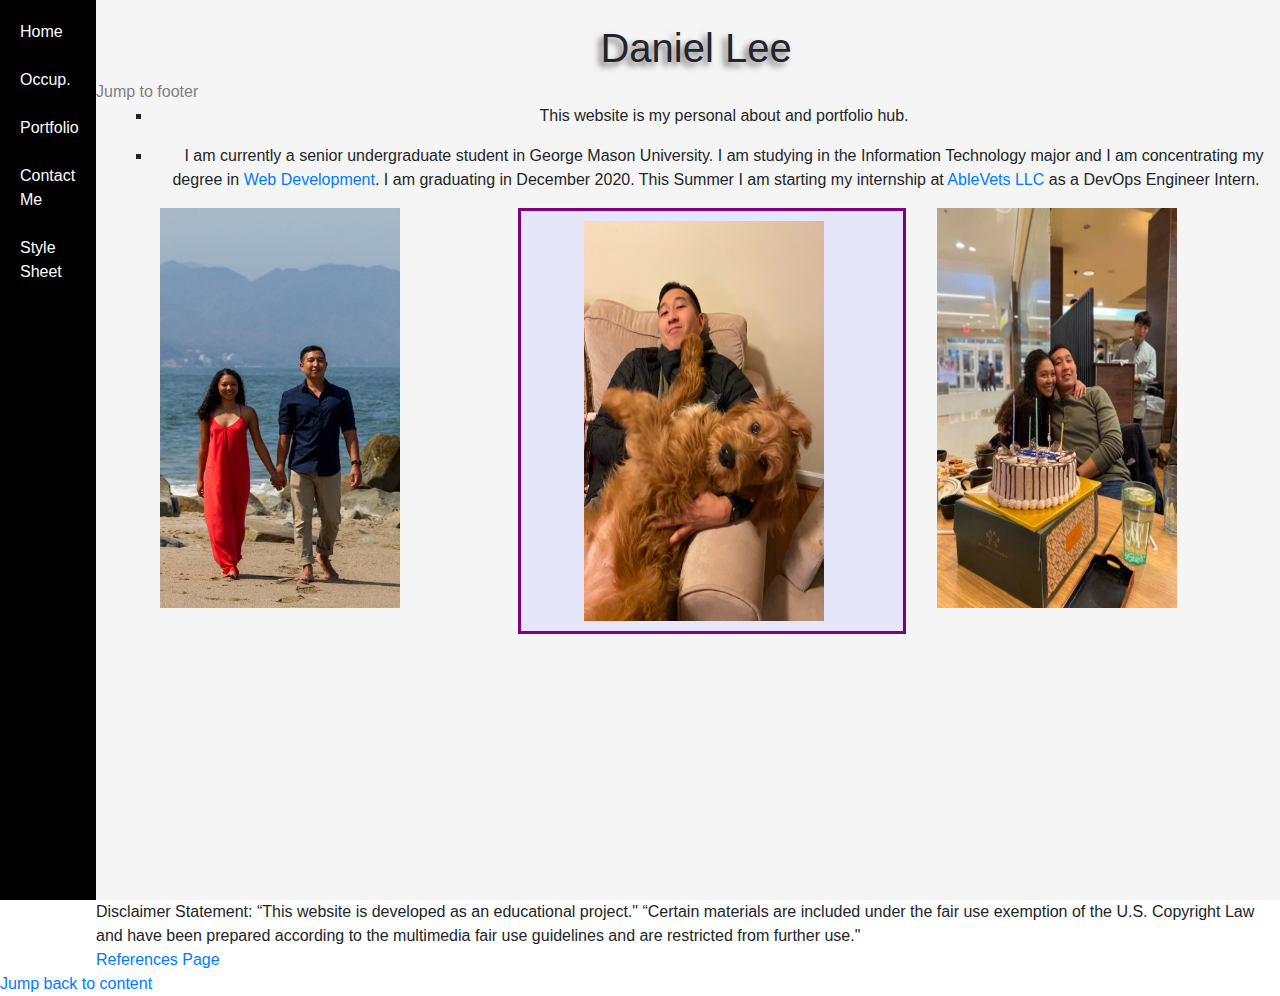
==== index.html @ 827f31bf "Project 1 completed" ====
<!DOCTYPE HTML>
<html>
<head>
<title>Home Page</title>
<meta charset="UTF-8"/>
<link rel="stylesheet" type="text/css" href="css/project1.css">
<link rel="stylesheet" href="https://stackpath.bootstrapcdn.com/bootstrap/4.3.1/css/bootstrap.min.css">


</head>

<body>

   <nav id="navlist">
      <!--sub text with icons-->
      <li><a href="index.html">Home</a></li> 
      <li><a href="occupations.html">Occup.</a></li>
      <li><a href="portfolio.html">Portfolio</a></li>
      <li><a href="contactme.html">Contact Me</a></li>
      <li><a href="css/project1.css">Style Sheet</a></li>
   </nav>

   <section id = "mother">
      <section id = "child">
         <a id="content">
        <br> <h1>Daniel Lee</h1> <a href="#footer" id="foot">Jump to footer</a> </a>

         <div id="writing">
            <ul class="a"><li>This website is my personal about and portfolio hub.</li></ul>
            <ul class="a"><li>I am currently a senior undergraduate student in George Mason University. I am studying in the Information Technology
               major and I am concentrating my degree in <a href="https://catalog.gmu.edu/colleges-schools/engineering/information-sciences-technology/information-technology-bs/#wdm">
                  Web Development</a>. I am graduating in December 2020. This Summer I am starting my internship at <a href="https://www.ablevets.com/">AbleVets LLC</a> as a DevOps Engineer Intern.</li></ul>
         </div> 

         <div id="container">
               
               
               <div class="row">
                 <div class="col-sm-4" style="background-color:transparent;"><img src="images/IMG_6043.png" 
                  alt="Me and my fiancée, Patrisha" style="width:15em; height:25em;"></div>
                 <div class="col-sm-4" id="frame"><img src="images/IMG_1742.jpg" 
                  alt="Me and my dog, Theo" style="width:15em; height:25em; margin-left: 2em;"></div>
                 <div class="col-sm-4" style="background-color:transparent;"><img src="images/IMG_6040.JPG" 
                  alt="Me and my fiancée, Patrisha" style="width:15em; height:25em;"></div>
               </div>
             </div>
         </section>
   </section>

<a id="footer">
<footer>Disclaimer Statement: “This website is developed as an educational project." 
   “Certain materials are included under the fair use exemption of the U.S. Copyright Law 
   and have been prepared according to the multimedia fair use guidelines and are restricted from further use."<br>
<a href="references.html">References Page</a></footer></a> <a href="#content">Jump back to content</a>

</body>
</html>
---- css/project1.css ----
@charset "UTF-8";

/*Styles page for my website*/

html, body {
	margin: 0;
	 padding: 0;
	 border: 0;
	 font-size: 100%;
	 font: inherit;
	 vertical-align: baseline;
	 height: 100%;
 }

/*vertical nav bar*/
#navlist {
   
	height: 100%;
	background-color: black;
	font: bold 1em; 
	background: black;
	width: 6em;
	
	position: relative;
    float: left;
    margin-right: 0;

 }
 #navlist li {
	margin-top: 1em;
    margin-bottom: 1em;
	list-style: none;
 }
 #navlist li a {
	 display: block; 
      width: auto; 
      padding: 0.25em 0.5em 0.25em 0.25em;
    border-left: 1em solid black; 
    border-right: 1em solid black;
    text-decoration: none;
 }
 #navlist li a:link {
	 color: white;
 }
 #navlist li a:visited {
	 color: white;
 }
 #navlist li a:hover {
	 border-color: rgb(145, 248, 231); color: #FFF; background: black;
 }



#mother{
   /*float: inline-start;*/
   background-color: whitesmoke;
   height: 100%;
   margin-left: 6em;
   
}

#child{
   text-indent: 1em;
}

footer{
	margin-left:6em;

}

#linkedin{
	align-content: center;
}



#frame {
	
	border: 3px solid purple;
	background-color: lavender; 
	margin: auto;
	padding: 10px 15px;
	
	}
	

#linkport{
	border: 1px solid black;
	color: black;
	border-radius: 15px;
	height: 8em;
	margin: 2em;
	text-align: center;
	box-shadow: -25px 25px 50px dimgrey;
}

#linkport a:hover{
	border-color: rgb(145, 248, 231); color: #FFF; background: white;
}

#linkport a:visited{
	color: blue;
}
#foot {
	color: gray;
}
#foot a:hover{
	border-color: rgb(145, 248, 231); background: pink;
}

#occupations{
	box-shadow: -25px 25px 50px dimgrey; 
}

#contactpic{
	float: inline-start;
	width: 20em;
	height: 16em;
}

h1{
	text-align: center;
	text-shadow: -4px 4px 6px dimgrey; 
}

#writing{
	margin-left: 1em;
	text-align: center;
	
}

ul.a{
	list-style-type: square;
	
}

#container{
	margin-left: 3em;
}

table, th, td{
	margin-left: 17em;
	padding: 1em;
	border: 2px solid black;
	
}
th{
	background: rgb(90, 194, 207);
}
td{
	border-spacing: 2em;
}

.shade { background: #CCFFFF; }


caption{
	text-align: center;
	background: rgb(90, 194, 207);
	color: white;
}


fieldset {
  width: 60%;
  border: 2px solid #00F;
  background: pink;
  padding-top: 1em; 
  
}
legend {
  font-weight: bold;
  background: powderblue;
  padding: 0.25em;
}
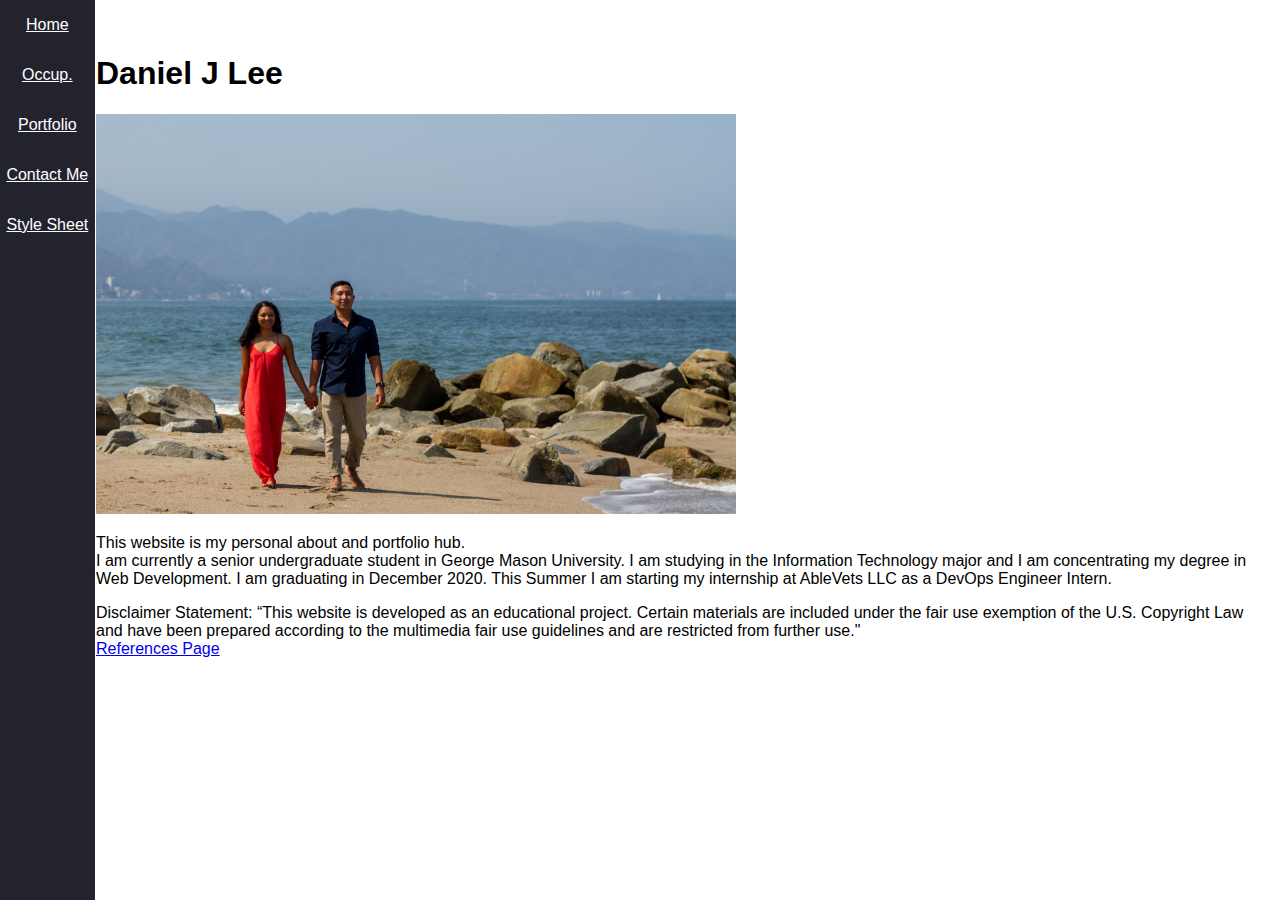
==== commit 90fe06f2: "initialized changes to navbar" ====
--- a/index.html
+++ b/index.html
@@ -3,55 +3,64 @@
 <head>
 <title>Home Page</title>
 <meta charset="UTF-8"/>
-<link rel="stylesheet" type="text/css" href="css/project1.css">
-<link rel="stylesheet" href="https://stackpath.bootstrapcdn.com/bootstrap/4.3.1/css/bootstrap.min.css">
-
+<link rel="stylesheet" type="text/css" href="css/styles.css">
 
 </head>
 
 <body>
-
-   <nav id="navlist">
-      <!--sub text with icons-->
-      <li><a href="index.html">Home</a></li> 
-      <li><a href="occupations.html">Occup.</a></li>
-      <li><a href="portfolio.html">Portfolio</a></li>
-      <li><a href="contactme.html">Contact Me</a></li>
-      <li><a href="css/project1.css">Style Sheet</a></li>
+<div class="page-container">
+   
+   <!--Vertical Nav Bar-->
+   <nav class="nav-bar">
+      <ul class="nav-content">
+         <li class="nav-item"><a href="index.html">Home</a></li> 
+         <li class="nav-item"><a href="occupations.html">Occup.</a></li>
+         <li class="nav-item"><a href="portfolio.html">Portfolio</a></li>
+         <li class="nav-item"><a href="contactme.html">Contact Me</a></li>
+         <li class="nav-item"><a href="css/project1.css">Style Sheet</a></li>
+      </ul>
    </nav>
 
-   <section id = "mother">
+   <!--Main Content-->
+   <section class = "main"> <!--MAIN-->
+
+      <header> <a id="content"> <br> <h1>Daniel J Lee</h1> </a> </header>
+
       <section id = "child">
-         <a id="content">
-        <br> <h1>Daniel Lee</h1> <a href="#footer" id="foot">Jump to footer</a> </a>
-
-         <div id="writing">
-            <ul class="a"><li>This website is my personal about and portfolio hub.</li></ul>
-            <ul class="a"><li>I am currently a senior undergraduate student in George Mason University. I am studying in the Information Technology
-               major and I am concentrating my degree in <a href="https://catalog.gmu.edu/colleges-schools/engineering/information-sciences-technology/information-technology-bs/#wdm">
-                  Web Development</a>. I am graduating in December 2020. This Summer I am starting my internship at <a href="https://www.ablevets.com/">AbleVets LLC</a> as a DevOps Engineer Intern.</li></ul>
-         </div> 
-
+         
+      
          <div id="container">
                
+               <article>
+                  <section id="pictures">
+                        
+                     <div style="background-color:transparent;"><img src="images/mexico.png" 
+                        alt="Me and Patrisha in Mexico" style="width:40em; height:25em;"></div>
+                            
+                  </section>
+               </article>
                
-               <div class="row">
-                 <div class="col-sm-4" style="background-color:transparent;"><img src="images/IMG_6043.png" 
-                  alt="Me and my fiancée, Patrisha" style="width:15em; height:25em;"></div>
-                 <div class="col-sm-4" id="frame"><img src="images/IMG_1742.jpg" 
-                  alt="Me and my dog, Theo" style="width:15em; height:25em; margin-left: 2em;"></div>
-                 <div class="col-sm-4" style="background-color:transparent;"><img src="images/IMG_6040.JPG" 
-                  alt="Me and my fiancée, Patrisha" style="width:15em; height:25em;"></div>
-               </div>
+               <aside>
+                  <section id="writing">
+                     <p>
+                     This website is my personal about and portfolio hub.<br/>
+                     I am currently a senior undergraduate student in George Mason University. 
+                     I am studying in the Information Technology major and I am concentrating my degree in Web Development. 
+                     I am graduating in December 2020. This Summer I am starting my internship at AbleVets LLC as a DevOps Engineer Intern.
+                     </p>
+                  </section>
+               </aside>
+               
              </div>
          </section>
+         <a id="footer">
+            <footer>Disclaimer Statement: “This website is developed as an educational project. Certain materials are included under the fair use exemption of the U.S. Copyright Law 
+               and have been prepared according to the multimedia fair use guidelines and are restricted from further use."<br>
+            <a href="references.html">References Page</a></footer></a> 
    </section>
 
-<a id="footer">
-<footer>Disclaimer Statement: “This website is developed as an educational project." 
-   “Certain materials are included under the fair use exemption of the U.S. Copyright Law 
-   and have been prepared according to the multimedia fair use guidelines and are restricted from further use."<br>
-<a href="references.html">References Page</a></footer></a> <a href="#content">Jump back to content</a>
+ 
 
+</div>
 </body>
 </html>--- a/css/styles.css
+++ b/css/styles.css
@@ -0,0 +1,69 @@
+:root {
+    font-size: 16px;
+    font-family: sans-serif;
+    --text-primary: #b6b6b6;
+    --text-secondary: #ececec;
+    --bg-primary: #23232e;
+    --bg-secondary: #141418;
+    
+}
+
+body {
+    color: black;
+    background-color: white;
+    margin: 0;
+    padding: 0;
+
+}
+
+.main {
+    margin-left: 5rem;
+    padding: 1rem;
+}
+
+.nav-bar {
+    position: fixed;
+    background-color: var(--bg-primary);
+    height: 100vh;
+    
+}
+.nav-content {
+    list-style: none;
+    padding: 0;
+    margin: 0;
+    display: flex;
+    flex-direction: column;
+    align-items: center;
+    height: 100%;
+}
+
+.nav-item {
+    width: 100%;
+    margin: 1rem 0.4rem;
+    text-align: center;
+}
+
+.nav-item a {
+    padding-top: 0.5rem;
+    
+}
+
+.nav-item a:link {
+    color: white;
+}
+.nav-item a:visited {
+    color: white;
+}
+.nav-item a:hover {
+    border-color: #aee1cd; color: #23232e; background: #aee1cd;
+}
+
+
+/* Media Queries for RWD */
+@media only screen and (max-width: 600px){}
+
+@media only screen and (min-width: 600px){}
+
+
+
+
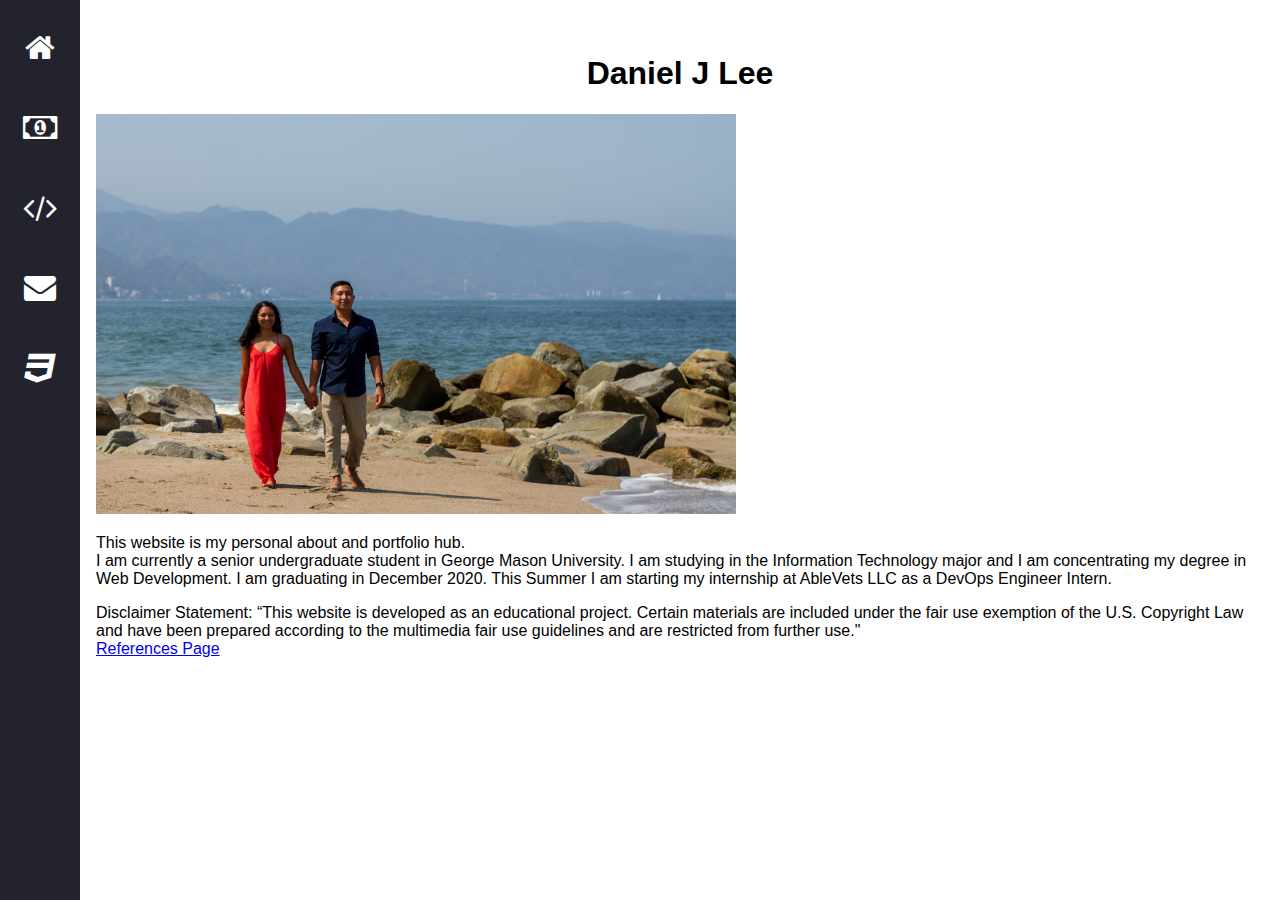
==== commit 770a96cd: "start commit to sprint" ====
--- a/index.html
+++ b/index.html
@@ -3,8 +3,10 @@
 <head>
 <title>Home Page</title>
 <meta charset="UTF-8"/>
+<!--My Style Sheet-->
 <link rel="stylesheet" type="text/css" href="css/styles.css">
-
+<!--Icon Library-->
+<link rel="stylesheet" href="https://cdnjs.cloudflare.com/ajax/libs/font-awesome/4.7.0/css/font-awesome.min.css">
 </head>
 
 <body>
@@ -13,18 +15,18 @@
    <!--Vertical Nav Bar-->
    <nav class="nav-bar">
       <ul class="nav-content">
-         <li class="nav-item"><a href="index.html">Home</a></li> 
-         <li class="nav-item"><a href="occupations.html">Occup.</a></li>
-         <li class="nav-item"><a href="portfolio.html">Portfolio</a></li>
-         <li class="nav-item"><a href="contactme.html">Contact Me</a></li>
-         <li class="nav-item"><a href="css/project1.css">Style Sheet</a></li>
+         <li class="nav-item"><a class="active" href="index.html"><i class="fa fa-fw fa-home"></i></a></li> 
+         <li class="nav-item"><a href="occupations.html"><i class="fa fa-fw fa-money"></i></a></li>
+         <li class="nav-item"><a href="portfolio.html"><i class="fa fa-fw fa-code"></i></a></li>
+         <li class="nav-item"><a href="contactme.html"><i class="fa fa-fw fa-envelope"></i></a></li>
+         <li class="nav-item"><a href="css/styles.css"><i class="fa fa-fw fa-css3"></i></a></li>
       </ul>
    </nav>
 
    <!--Main Content-->
    <section class = "main"> <!--MAIN-->
 
-      <header> <a id="content"> <br> <h1>Daniel J Lee</h1> </a> </header>
+      <header> <br> <h1>Daniel J Lee</h1> </header>
 
       <section id = "child">
          
--- a/css/styles.css
+++ b/css/styles.css
@@ -21,10 +21,15 @@
     padding: 1rem;
 }
 
+
+/*** Nav Bar ***/
+
 .nav-bar {
     position: fixed;
     background-color: var(--bg-primary);
     height: 100vh;
+    width: 5rem;
+    
     
 }
 .nav-content {
@@ -38,30 +43,67 @@
 }
 
 .nav-item {
+    display: block; 
     width: 100%;
-    margin: 1rem 0.4rem;
+    margin: 1rem;
+    padding-top: 1rem;
     text-align: center;
+    
 }
 
 .nav-item a {
-    padding-top: 0.5rem;
+    padding: 1rem 0;
     
+    text-decoration: none; /* unsetted the default browser dec for links */
+    color: white; /* unsetted the default browser color for links */
 }
 
 .nav-item a:link {
     color: white;
-}
-.nav-item a:visited {
-    color: white;
-}
-.nav-item a:hover {
-    border-color: #aee1cd; color: #23232e; background: #aee1cd;
+    
 }
 
 
-/* Media Queries for RWD */
+.nav-item a:hover {
+    
+    padding: 1rem;
+    border-color: #aee1cd; 
+    color: #23232e;
+    background: white;
+    
+}
+
+/* The current tab the user is in */
+.nav-item .active {
+    color: #ff7eee;
+}
+
+/*ICONS on nav bar*/
+.nav-item a i {
+    font-size: 2rem;
+}
+
+
+
+/*** Main Content ***/
+
+header h1 {
+    text-align: center;
+    font-size: 2rem;
+}
+
+
+
+
+
+
+/*** Media Queries for RWD ***/
+
+/* For Mobile Screens */
 @media only screen and (max-width: 600px){}
 
+
+/* For Desktop Screens */
 @media only screen and (min-width: 600px){}
 
 
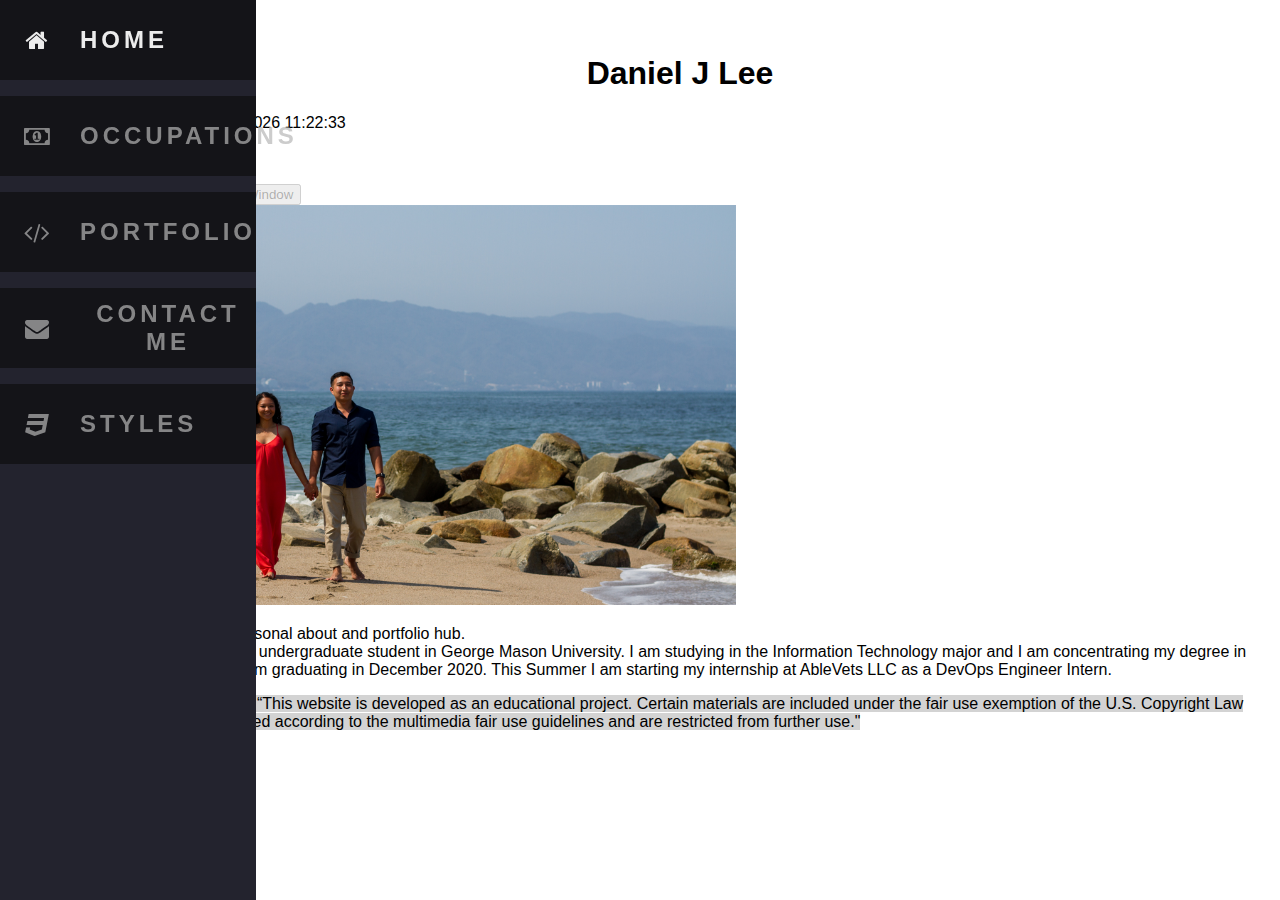
==== commit 550f4845: "good start with javascript. must continue to improve logic" ====
--- a/index.html
+++ b/index.html
@@ -1,65 +1,139 @@
 <!DOCTYPE HTML>
 <html>
 <head>
-<title>Home Page</title>
+<title>Daniel Lee</title>
 <meta charset="UTF-8"/>
 <!--My Style Sheet-->
 <link rel="stylesheet" type="text/css" href="css/styles.css">
 <!--Icon Library-->
 <link rel="stylesheet" href="https://cdnjs.cloudflare.com/ajax/libs/font-awesome/4.7.0/css/font-awesome.min.css">
+
+<script type="text/javascript">
+
+</script>
+
 </head>
 
 <body>
-<div class="page-container">
+   <div class="page-container">
    
    <!--Vertical Nav Bar-->
-   <nav class="nav-bar">
-      <ul class="nav-content">
-         <li class="nav-item"><a class="active" href="index.html"><i class="fa fa-fw fa-home"></i></a></li> 
-         <li class="nav-item"><a href="occupations.html"><i class="fa fa-fw fa-money"></i></a></li>
-         <li class="nav-item"><a href="portfolio.html"><i class="fa fa-fw fa-code"></i></a></li>
-         <li class="nav-item"><a href="contactme.html"><i class="fa fa-fw fa-envelope"></i></a></li>
-         <li class="nav-item"><a href="css/styles.css"><i class="fa fa-fw fa-css3"></i></a></li>
-      </ul>
-   </nav>
+      <nav class="navbar">
+         <ul class="navbar-nav">
+            <li class="logo">
+               <a class="nav-link" href="index.html">
+                  <span class="link-text logo-text">Home</span>
+                  <i class="fa fa-fw fa-home"></i>
+               </a>
+            </li> 
+            <li class="logo">
+               <a class="nav-link" href="occupations.html">
+                  <span class="link-text logo-text">Occupations</span>
+                  <i class="fa fa-fw fa-money"></i>
+               </a>
+            </li>
+            <li class="logo">
+               <a class="nav-link" href="portfolio.html">
+                  <span class="link-text logo-text">Portfolio</span>
+                  <i class="fa fa-fw fa-code"></i>
+               </a>
+            </li>
+            <li class="logo">
+               <a class="nav-link" href="contactme.html">
+                  <span class="link-text logo-text">Contact Me</span>
+                  <i class="fa fa-fw fa-envelope"></i>
+               </a>
+            </li>
+            <li class="logo">
+               <a class="nav-link" href="css/styles.css">
+                  <span class="link-text logo-text">Styles</span>
+                  <i class="fa fa-fw fa-css3"></i>
+               </a>
+            </li>
+         </ul>
+      </nav>
 
    <!--Main Content-->
-   <section class = "main"> <!--MAIN-->
+      <section class = "main"> <!--MAIN-->
 
-      <header> <br> <h1>Daniel J Lee</h1> </header>
+         <header> <br> <h1>Daniel J Lee</h1> 
+            <script type="text/javascript">
+               // *** last modified
+               var lastMod = document.lastModified;
+               document.writeln("<p>Last Modified: ",lastMod,"</p>"); // last modified date and time
 
-      <section id = "child">
+               // *** external window for a user to input their information
+               var regUser;
+
+               function start(){
+                  document.getElementById("openW").addEventListener("click",open_window,false);
+                  document.getElementById("closeW").addEventListener("click",close_window,false);
+               }
+
+               function open_window(){
+                  regUser = document.open("/register.html", "", "height=400, width=300")
+                  document.getElementById("closeW").disabled = false; // disables close button initially
+               }
+
+               function close_window(){
+                  if (regUser.closed)
+                     alert("the window has already been closed!"); //alerts user that the window is already closed
+                  else
+                     regUser.close(); // closes the window
+               }
+
+               window.addEventListener("load", start, false);
+
+               // *** localStorage data input from register.html
+               localStorage.setItem("fname", ""); // ^^ need to link with register.html
+               localStorage.setItem("lname", ""); // ^^ need to link with register.html
+
+               for (var i=0; i<localStorage.length; i++){ //localStorage is also an array
+                  document.write(localStorage.getItem(localStorage.key(i))+"<br>"); // iterates the values
+               }
+
+
+            </script>
+
+            <form id="form1" name="form1" method="POST">
+               <input type = "button" name="openW" id="openW" value="Open Window">
+               <input type = "button" name="closeW" id="closeW" value="Close Window" disabled = "disabled">
+           </form>
+         </header>
+
+         <section id = "child">
+            
          
-      
-         <div id="container">
-               
-               <article>
-                  <section id="pictures">
-                        
-                     <div style="background-color:transparent;"><img src="images/mexico.png" 
-                        alt="Me and Patrisha in Mexico" style="width:40em; height:25em;"></div>
-                            
-                  </section>
-               </article>
-               
-               <aside>
-                  <section id="writing">
-                     <p>
-                     This website is my personal about and portfolio hub.<br/>
-                     I am currently a senior undergraduate student in George Mason University. 
-                     I am studying in the Information Technology major and I am concentrating my degree in Web Development. 
-                     I am graduating in December 2020. This Summer I am starting my internship at AbleVets LLC as a DevOps Engineer Intern.
-                     </p>
-                  </section>
-               </aside>
-               
-             </div>
+            <div id="container">
+                  
+                  <article>
+                     <section id="pictures">
+                           
+                        <div style="background-color:transparent;"><img src="images/mexico.png" 
+                           alt="Me and Patrisha in Mexico" style="width:40em; height:25em;"></div>
+                              
+                     </section>
+                  </article>
+                  
+                  <aside>
+                     <section id="writing">
+                        <p>
+                        This website is my personal about and portfolio hub.<br/>
+                        I am currently a senior undergraduate student in George Mason University. 
+                        I am studying in the Information Technology major and I am concentrating my degree in Web Development. 
+                        I am graduating in December 2020. This Summer I am starting my internship at AbleVets LLC as a DevOps Engineer Intern.
+                        </p>
+                     </section>
+                  </aside>
+                  
+               </div>
          </section>
-         <a id="footer">
-            <footer>Disclaimer Statement: “This website is developed as an educational project. Certain materials are included under the fair use exemption of the U.S. Copyright Law 
-               and have been prepared according to the multimedia fair use guidelines and are restricted from further use."<br>
-            <a href="references.html">References Page</a></footer></a> 
-   </section>
+            <a id="footer">
+               <footer>Disclaimer Statement: “This website is developed as an educational project. 
+                  Certain materials are included under the fair use exemption of the U.S. Copyright Law 
+                  and have been prepared according to the multimedia fair use guidelines and are restricted from further use."<br>
+               <a href="references.html">References Page</a></footer></a> 
+      </section>
 
  
 
--- a/css/styles.css
+++ b/css/styles.css
@@ -1,3 +1,4 @@
+/*Global*/
 :root {
     font-size: 16px;
     font-family: sans-serif;
@@ -5,7 +6,7 @@
     --text-secondary: #ececec;
     --bg-primary: #23232e;
     --bg-secondary: #141418;
-    
+    --transition-speed: 400ms;
 }
 
 body {
@@ -13,7 +14,6 @@
     background-color: white;
     margin: 0;
     padding: 0;
-
 }
 
 .main {
@@ -24,15 +24,12 @@
 
 /*** Nav Bar ***/
 
-.nav-bar {
+.navbar {
     position: fixed;
     background-color: var(--bg-primary);
-    height: 100vh;
-    width: 5rem;
-    
-    
-}
-.nav-content {
+    transition: width 600ms ease;
+}
+.navbar-nav {
     list-style: none;
     padding: 0;
     margin: 0;
@@ -43,38 +40,92 @@
 }
 
 .nav-item {
-    display: block; 
     width: 100%;
-    margin: 1rem;
-    padding-top: 1rem;
+    
+}
+
+.nav-item:last-child {
+    margin-top: auto;
+  }
+
+.nav-link {
+    display: flex;
+    align-items: center;
+    height: 5rem;
+    color: var(--text-primary);
+    text-decoration: none; /* unsetted the default browser dec for links */
+    filter: grayscale(100%) opacity(0.7);
+    transition: var(--transition-speed);
+}
+
+i {
+    align-items: center;
+    margin: 1.5rem;
+}
+
+.nav-link:hover {
+    filter: grayscale(0%) opacity(1);
+    background: var(--bg-secondary);
+    color: var(--text-secondary);
+}
+
+.link-text {
+    display: none;
+    margin-left: 5rem;
+}
+
+.nav-link svg {
+    width: 2rem;
+    min-width: 2rem;
+    margin: 0 1.5rem;
+  }
+  
+.fa-primary {
+    color: #ff7eee;
+}
+  
+.fa-secondary {
+    color: #df49a6;
+}
+
+.fa-primary,
+.fa-secondary {
+  transition: var(--transition-speed);
+}
+
+.logo {
+    font-weight: bold;
+    text-transform: uppercase;
+    margin-bottom: 1rem;
     text-align: center;
-    
-}
-
-.nav-item a {
-    padding: 1rem 0;
-    
-    text-decoration: none; /* unsetted the default browser dec for links */
-    color: white; /* unsetted the default browser color for links */
-}
-
-.nav-item a:link {
-    color: white;
-    
-}
-
-
-.nav-item a:hover {
-    
-    padding: 1rem;
-    border-color: #aee1cd; 
-    color: #23232e;
-    background: white;
-    
-}
+    color: var(--text-secondary);
+    background: var(--bg-secondary);
+    font-size: 1.5rem;
+    letter-spacing: 0.3ch;
+    width: 100%;
+  }
+
+  .logo svg {
+    transform: rotate(0deg);
+    transition: var(--transition-speed);
+  }
+  
+  .logo-text
+  {
+    display: inline;
+    position: absolute;
+    left: -999px;
+    transition: var(--transition-speed);
+  }
+  
+  .navbar:hover .logo svg {
+    transform: rotate(-180deg);
+  }
+
+
 
 /* The current tab the user is in */
-.nav-item .active {
+.active {
     color: #ff7eee;
 }
 
@@ -92,6 +143,10 @@
     font-size: 2rem;
 }
 
+#footer {
+  background-color: lightgrey;
+}
+
 
 
 
@@ -100,12 +155,56 @@
 /*** Media Queries for RWD ***/
 
 /* For Mobile Screens */
-@media only screen and (max-width: 600px){}
-
+@media only screen and (max-width: 600px){
+.navbar {
+    bottom: 0;
+    width: 100vw;
+    height: 5rem;
+  }
+
+  .logo {
+    display: none;
+  }
+
+  .navbar-nav {
+    flex-direction: row;
+  }
+
+  .nav-link {
+    justify-content: center;
+  }
+
+  main {
+    margin: 0;
+  }
+}
 
 /* For Desktop Screens */
-@media only screen and (min-width: 600px){}
-
-
-
-
+@media only screen and (min-width: 600px){
+.navbar {
+    top: 0;
+    width: 5rem;
+    height: 100vh;
+  }
+
+  .navbar:hover {
+    width: 16rem;
+  }
+
+  .navbar:hover .link-text {
+    display: inline;
+  }
+
+  .navbar:hover .logo svg
+  {
+    margin-left: 11rem;
+  }
+
+  .navbar:hover .logo-text
+  {
+    left: 0px;
+  }
+}
+
+
+
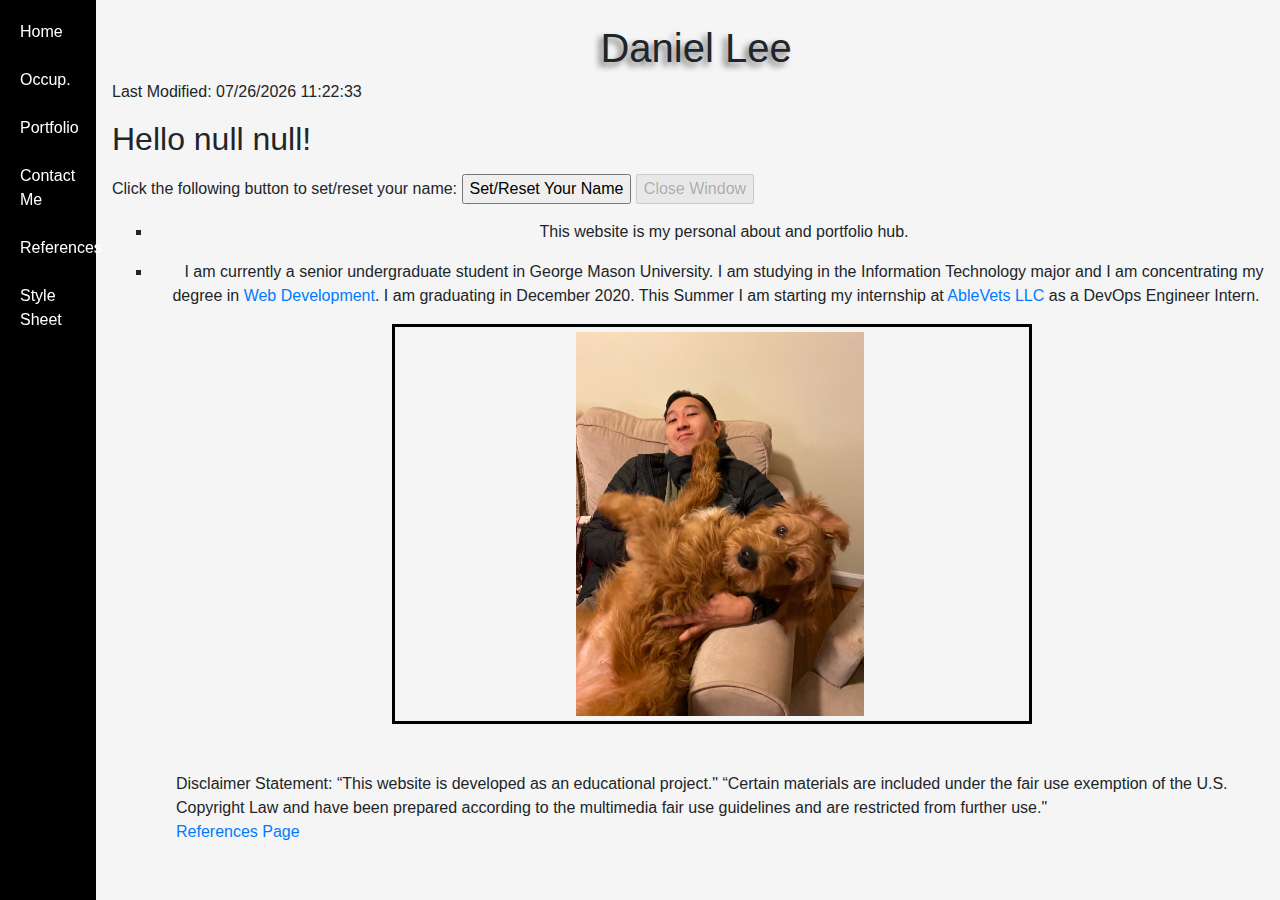
==== commit 47270c1e: "REAL Project 2 that was submitted on 3/26/2020 i got 100%" ====
--- a/index.html
+++ b/index.html
@@ -1,142 +1,115 @@
 <!DOCTYPE HTML>
 <html>
 <head>
-<title>Daniel Lee</title>
+<title>Home Page</title>
 <meta charset="UTF-8"/>
-<!--My Style Sheet-->
-<link rel="stylesheet" type="text/css" href="css/styles.css">
-<!--Icon Library-->
-<link rel="stylesheet" href="https://cdnjs.cloudflare.com/ajax/libs/font-awesome/4.7.0/css/font-awesome.min.css">
+<link rel="stylesheet" type="text/css" href="css/project1.css">
+<link rel="stylesheet" href="https://stackpath.bootstrapcdn.com/bootstrap/4.3.1/css/bootstrap.min.css">
 
-<script type="text/javascript">
-
-</script>
 
 </head>
 
 <body>
-   <div class="page-container">
-   
-   <!--Vertical Nav Bar-->
-      <nav class="navbar">
-         <ul class="navbar-nav">
-            <li class="logo">
-               <a class="nav-link" href="index.html">
-                  <span class="link-text logo-text">Home</span>
-                  <i class="fa fa-fw fa-home"></i>
-               </a>
-            </li> 
-            <li class="logo">
-               <a class="nav-link" href="occupations.html">
-                  <span class="link-text logo-text">Occupations</span>
-                  <i class="fa fa-fw fa-money"></i>
-               </a>
-            </li>
-            <li class="logo">
-               <a class="nav-link" href="portfolio.html">
-                  <span class="link-text logo-text">Portfolio</span>
-                  <i class="fa fa-fw fa-code"></i>
-               </a>
-            </li>
-            <li class="logo">
-               <a class="nav-link" href="contactme.html">
-                  <span class="link-text logo-text">Contact Me</span>
-                  <i class="fa fa-fw fa-envelope"></i>
-               </a>
-            </li>
-            <li class="logo">
-               <a class="nav-link" href="css/styles.css">
-                  <span class="link-text logo-text">Styles</span>
-                  <i class="fa fa-fw fa-css3"></i>
-               </a>
-            </li>
-         </ul>
-      </nav>
 
-   <!--Main Content-->
-      <section class = "main"> <!--MAIN-->
+   <nav id="navlist">
+      <ul>
+      <li><a href="index.html">Home</a></li> 
+      <li><a href="occupations.html">Occup.</a></li>
+      <li><a href="portfolio.html">Portfolio</a></li>
+      <li><a href="contactme.html">Contact Me</a></li>
+      <li><a href="references.html">References</a></li>
+      <li><a href="css/project1.css">Style Sheet</a></li>
+      </ul>
+   </nav>
 
-         <header> <br> <h1>Daniel J Lee</h1> 
+   <section id = "mother">
+      <section id = "child">
+         <a id="content">
+        <br> <h1>Daniel Lee</h1>  </a>
+            <!--JS-->
             <script type="text/javascript">
-               // *** last modified
-               var lastMod = document.lastModified;
-               document.writeln("<p>Last Modified: ",lastMod,"</p>"); // last modified date and time
+               // *** Feature 3F : last modified date and time
+               var lastMod = document.lastModified; // variable to easily use the last modified feature
+               document.writeln("<p>Last Modified: ",lastMod,"</p>"); // last modified date and time printed
+            
+               // *** Feature 3D : external window for a user to input their information
+               var regUser; // variable for the external window to open and close
 
-               // *** external window for a user to input their information
-               var regUser;
-
-               function start(){
+               function start(){ // prepares for the actions to take place (open or close)
                   document.getElementById("openW").addEventListener("click",open_window,false);
                   document.getElementById("closeW").addEventListener("click",close_window,false);
                }
-
-               function open_window(){
-                  regUser = document.open("/register.html", "", "height=400, width=300")
+               function open_window(){ // opens the external window
+                  regUser = document.open("./register.html", "", "height=200, width=300")
                   document.getElementById("closeW").disabled = false; // disables close button initially
                }
-
-               function close_window(){
+               function close_window(){ // closes the external window
                   if (regUser.closed)
                      alert("the window has already been closed!"); //alerts user that the window is already closed
                   else
                      regUser.close(); // closes the window
                }
 
-               window.addEventListener("load", start, false);
+               window.addEventListener("load", start, false); // default values when the page first loads
 
-               // *** localStorage data input from register.html
-               localStorage.setItem("fname", ""); // ^^ need to link with register.html
-               localStorage.setItem("lname", ""); // ^^ need to link with register.html
+               // retrieves data from the localStorage to put into the variables
+               var getFname = localStorage.getItem("fname"); // for first name 
+               var getLname = localStorage.getItem("lname"); // for last name
 
-               for (var i=0; i<localStorage.length; i++){ //localStorage is also an array
-                  document.write(localStorage.getItem(localStorage.key(i))+"<br>"); // iterates the values
-               }
+               // *** Feature 3D : Personalized statement
+               document.write("<h2>Hello "+getFname+" "+getLname+"!</h2>");
+            </script>
+            
+            <p>
+            <form id="form1" name="form1" method="POST" >
+               Click the following button to set/reset your name:   
+               <input type = "button" name="openW" id="openW" value="Set/Reset Your Name">
+               <input type = "button" name="closeW" id="closeW" value="Close Window" disabled = "disabled">
+           </form> </p>
+
+           
+         
+
+           
+
+         <div id="writing">
+            <ul class="a"><li>This website is my personal about and portfolio hub.</li></ul>
+            <ul class="a"><li>I am currently a senior undergraduate student in George Mason University. I am studying in the Information Technology
+               major and I am concentrating my degree in <a href="https://catalog.gmu.edu/colleges-schools/engineering/information-sciences-technology/information-technology-bs/#wdm">
+                  Web Development</a>. I am graduating in December 2020. This Summer I am starting my internship at <a href="https://www.ablevets.com/">AbleVets LLC</a> as a DevOps Engineer Intern.</li></ul>
+         </div> 
+
+         <div id="container">
+               
+               <div class="picframe"> <!--IMAGE CONTAINER-->
+                  <script type="text/javascript">
+
+                     // *** Feature 3E : Display random image when page is loaded
+                     // Set of at least 3 images
+                     window.onload = randomImg;
+                     // *** Feature 3B : JavaScript Array
+                     var imgArray = new Array('images/mexico.png','images/IMG_6040.jpg','images/IMG_1742.jpg');
+
+                     // *** Feature 3A : an example of a JS function
+                     function randomImg() { // random image function
+                        var randomNum = Math.floor(Math.random() * imgArray.length); // uses random number that is within the range of the array to determine which image associated with the number to display
+                        document.getElementById("myPicture").src = imgArray[randomNum];
+                     }
+                  </script>
+                  <img src="index.html" id="myPicture" alt="random image"> <!--Image to be displayed-->
+               </div>
+               
+   
+         </div>
+         </section>
+         <a id="footer">
+            <footer>Disclaimer Statement: “This website is developed as an educational project." 
+               “Certain materials are included under the fair use exemption of the U.S. Copyright Law 
+               and have been prepared according to the multimedia fair use guidelines and are restricted from further use."<br>
+            <a href="references.html">References Page</a></footer></a> 
+   </section>
 
 
-            </script>
 
-            <form id="form1" name="form1" method="POST">
-               <input type = "button" name="openW" id="openW" value="Open Window">
-               <input type = "button" name="closeW" id="closeW" value="Close Window" disabled = "disabled">
-           </form>
-         </header>
-
-         <section id = "child">
-            
-         
-            <div id="container">
-                  
-                  <article>
-                     <section id="pictures">
-                           
-                        <div style="background-color:transparent;"><img src="images/mexico.png" 
-                           alt="Me and Patrisha in Mexico" style="width:40em; height:25em;"></div>
-                              
-                     </section>
-                  </article>
-                  
-                  <aside>
-                     <section id="writing">
-                        <p>
-                        This website is my personal about and portfolio hub.<br/>
-                        I am currently a senior undergraduate student in George Mason University. 
-                        I am studying in the Information Technology major and I am concentrating my degree in Web Development. 
-                        I am graduating in December 2020. This Summer I am starting my internship at AbleVets LLC as a DevOps Engineer Intern.
-                        </p>
-                     </section>
-                  </aside>
-                  
-               </div>
-         </section>
-            <a id="footer">
-               <footer>Disclaimer Statement: “This website is developed as an educational project. 
-                  Certain materials are included under the fair use exemption of the U.S. Copyright Law 
-                  and have been prepared according to the multimedia fair use guidelines and are restricted from further use."<br>
-               <a href="references.html">References Page</a></footer></a> 
-      </section>
-
- 
-
-</div>
 </body>
 </html>--- a/css/project1.css
+++ b/css/project1.css
@@ -0,0 +1,193 @@
+@charset "UTF-8";
+
+/*Styles page for my website*/
+
+html, body {
+	margin: 0;
+	 padding: 0;
+	 border: 0;
+	 font-size: 100%;
+	 font: inherit;
+	 vertical-align: baseline;
+	 height: 100%;
+ }
+
+/*vertical nav bar*/
+#navlist {
+   
+	height: 100%;
+	background-color: black;
+	font: bold 1em; 
+	background: black;
+	width: 6em;
+	
+	position: fixed;
+    float: left;
+    margin-right: 0;
+
+ }
+ #navlist ul{
+	padding-left: 0px;
+ }
+ #navlist li {
+	margin-top: 1em;
+    margin-bottom: 1em;
+	list-style: none;
+ }
+ #navlist li a {
+	 display: block; 
+      width: auto; 
+      padding: 0.25em 0.5em 0.25em 0.25em;
+    border-left: 1em solid black; 
+    border-right: 1em solid black;
+    text-decoration: none;
+ }
+ #navlist li a:link {
+	 color: white;
+ }
+ #navlist li a:visited {
+	 color: white;
+ }
+ #navlist li a:hover {
+	 border-color: rgb(145, 248, 231); color: #FFF; background: black;
+ }
+
+
+
+#mother{
+   /*float: inline-start;*/
+   background-color: whitesmoke;
+   height: 100%;
+   margin-left: 6em;
+   
+}
+
+#child{
+   text-indent: 1em;
+}
+
+footer{
+	margin-left: 5em;
+	
+}
+
+#linkedin{
+	align-content: center;
+}
+
+img{
+	max-width: 100%;
+	max-height: 100%;
+	justify-content: center;
+}
+
+.picframe{
+	border: 3px solid black;
+	background-color: whitesmoke;
+	margin: auto; padding: 5px;
+	width: 40em; height: 25em;
+	text-align: center;
+	margin-bottom: 3em;
+}
+
+#frame {
+	
+	border: 3px solid purple;
+	background-color: lavender; 
+	margin: auto;
+	padding: 10px;
+	width: 50em; height: 30em;
+	}
+	
+
+#linkport{
+	border: 1px solid black;
+	color: black;
+	border-radius: 15px;
+	height: 8em;
+	margin: 2em;
+	text-align: center;
+	box-shadow: -25px 25px 50px dimgrey;
+}
+
+#linkport a:hover{
+	border-color: rgb(145, 248, 231); color: #FFF; background: white;
+}
+
+#linkport a:visited{
+	color: blue;
+}
+#foot {
+	color: gray;
+}
+#foot a:hover{
+	border-color: rgb(145, 248, 231); background: pink;
+}
+
+#occupations{
+	box-shadow: -25px 25px 50px dimgrey; 
+}
+
+#contactpic{
+	float: inline-start;
+	width: 20em;
+	height: 16em;
+}
+
+h1{
+	text-align: center;
+	text-shadow: -4px 4px 6px dimgrey; 
+}
+
+#writing{
+	margin-left: 1em;
+	text-align: center;
+	
+}
+
+ul{list-style: none;}
+
+ul.a{
+	list-style-type: square;
+	
+}
+
+#container{
+	margin-left: 3em;
+}
+
+table, th, td{
+	margin-left: 17em;
+	padding: 1em;
+	border: 2px solid black;
+	
+}
+th{
+	background: rgb(90, 194, 207);
+}
+td{
+	border-spacing: 2em;
+}
+
+.shade { background: #CCFFFF; }
+
+
+caption{
+	text-align: center;
+	background: rgb(90, 194, 207);
+	color: white;
+}
+
+
+fieldset {
+  width: 60%;
+  border: 2px solid #00F;
+  background: transparent;
+  padding-top: 1em; 
+  
+}
+legend {
+  font-weight: bold;
+  background: powderblue;
+  padding: 0.25em;
+}
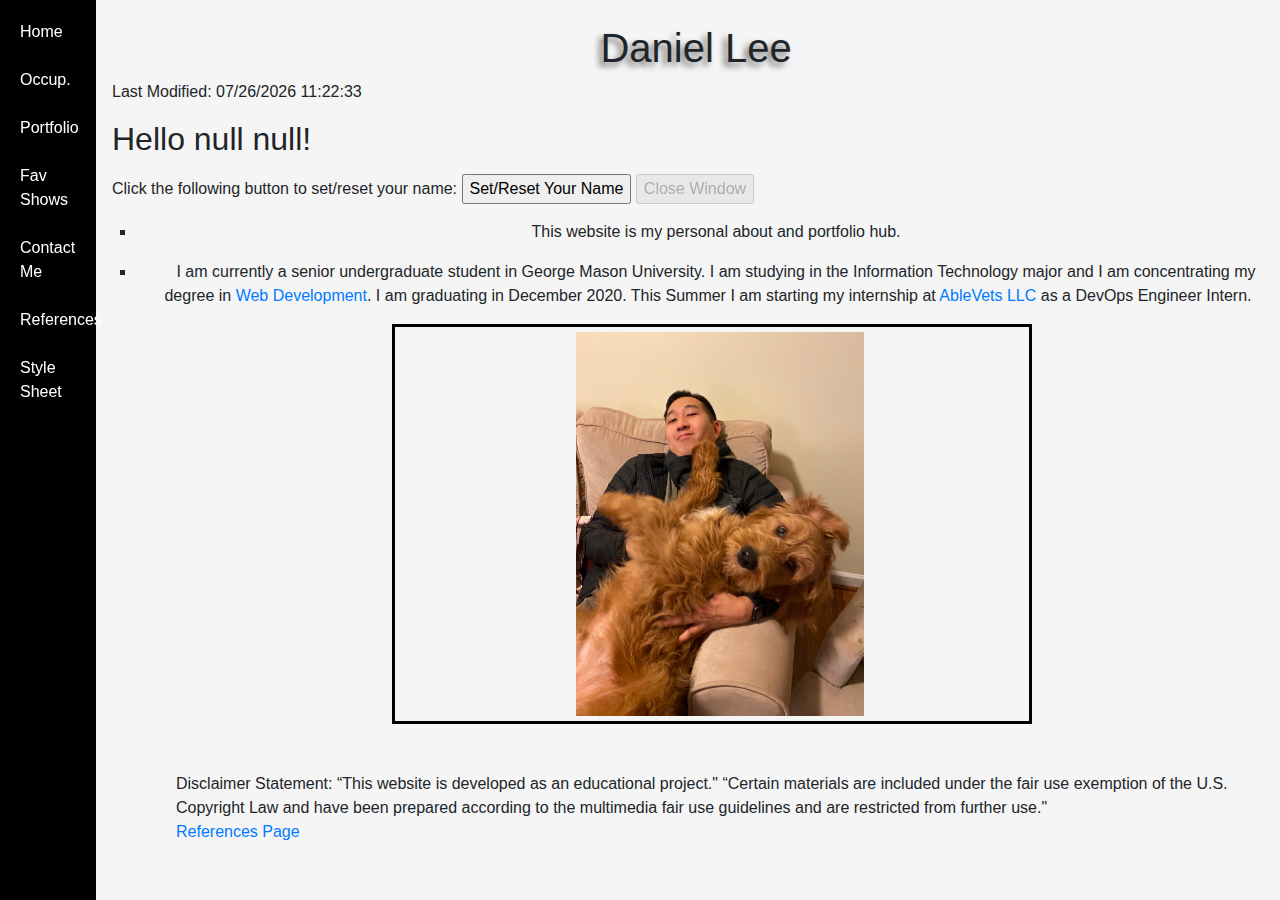
==== commit 92486db1: "Completed Project 3 for its requirements" ====
--- a/index.html
+++ b/index.html
@@ -16,6 +16,7 @@
       <li><a href="index.html">Home</a></li> 
       <li><a href="occupations.html">Occup.</a></li>
       <li><a href="portfolio.html">Portfolio</a></li>
+      <li><a href="favshows.html">Fav Shows</a></li>
       <li><a href="contactme.html">Contact Me</a></li>
       <li><a href="references.html">References</a></li>
       <li><a href="css/project1.css">Style Sheet</a></li>
@@ -28,11 +29,11 @@
         <br> <h1>Daniel Lee</h1>  </a>
             <!--JS-->
             <script type="text/javascript">
-               // *** Feature 3F : last modified date and time
+              
                var lastMod = document.lastModified; // variable to easily use the last modified feature
                document.writeln("<p>Last Modified: ",lastMod,"</p>"); // last modified date and time printed
             
-               // *** Feature 3D : external window for a user to input their information
+               
                var regUser; // variable for the external window to open and close
 
                function start(){ // prepares for the actions to take place (open or close)
@@ -40,7 +41,7 @@
                   document.getElementById("closeW").addEventListener("click",close_window,false);
                }
                function open_window(){ // opens the external window
-                  regUser = document.open("./register.html", "", "height=200, width=300")
+                  regUser = document.open("./register.html", "", "height=200, width=300");
                   document.getElementById("closeW").disabled = false; // disables close button initially
                }
                function close_window(){ // closes the external window
@@ -56,8 +57,20 @@
                var getFname = localStorage.getItem("fname"); // for first name 
                var getLname = localStorage.getItem("lname"); // for last name
 
-               // *** Feature 3D : Personalized statement
                document.write("<h2>Hello "+getFname+" "+getLname+"!</h2>");
+
+               // *********** Project 3 script  ***********
+
+               // 3B: For user to input and dynamically change the font size of the page's description portion.
+               var fontSize;
+               function start(){
+                  fontSize = prompt("Choose a font size for the web page's description.");
+                  var fontNode = document.getElementById("writing");
+                  fontNode.setAttribute("style", "font-size:" + fontSize + "pt;");
+
+               }
+               window.addEventListener("load", start, false);
+
             </script>
             
             <p>
--- a/css/project1.css
+++ b/css/project1.css
@@ -140,7 +140,7 @@
 }
 
 #writing{
-	margin-left: 1em;
+	/*margin-left: 1em;*/
 	text-align: center;
 	
 }
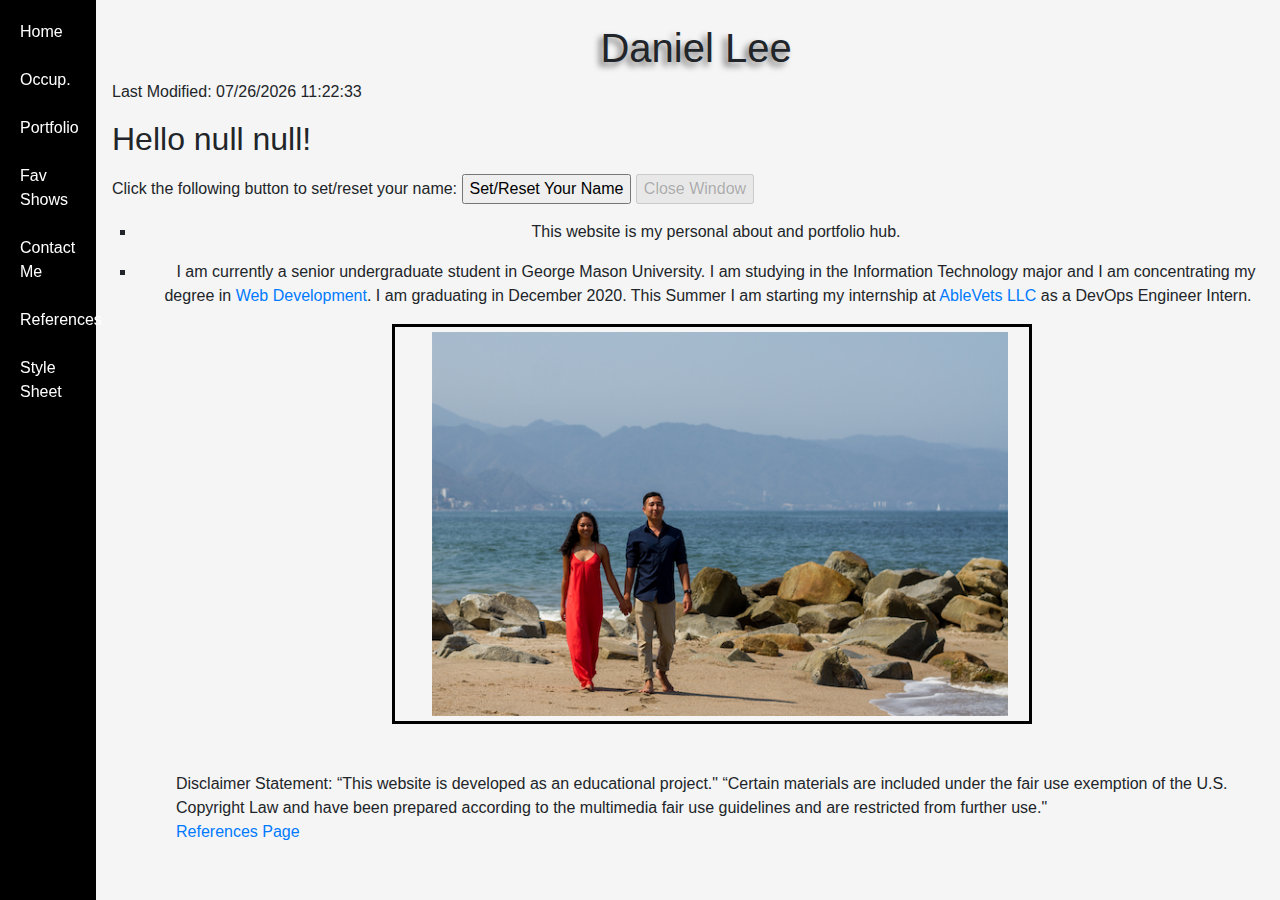
==== commit 0b560825: "initial commit. stemming from project 3 src code" ====
--- a/index.html
+++ b/index.html
@@ -39,6 +39,10 @@
                function start(){ // prepares for the actions to take place (open or close)
                   document.getElementById("openW").addEventListener("click",open_window,false);
                   document.getElementById("closeW").addEventListener("click",close_window,false);
+                  
+                  fontSize = prompt("Choose a font size for the web page's description.");
+                  var fontNode = document.getElementById("writing");
+                  fontNode.setAttribute("style", "font-size:" + fontSize + "pt;");
                }
                function open_window(){ // opens the external window
                   regUser = document.open("./register.html", "", "height=200, width=300");
@@ -51,7 +55,7 @@
                      regUser.close(); // closes the window
                }
 
-               window.addEventListener("load", start, false); // default values when the page first loads
+               //window.addEventListener("load", start, false); // default values when the page first loads
 
                // retrieves data from the localStorage to put into the variables
                var getFname = localStorage.getItem("fname"); // for first name 
@@ -63,12 +67,13 @@
 
                // 3B: For user to input and dynamically change the font size of the page's description portion.
                var fontSize;
+               /*
                function start(){
                   fontSize = prompt("Choose a font size for the web page's description.");
                   var fontNode = document.getElementById("writing");
                   fontNode.setAttribute("style", "font-size:" + fontSize + "pt;");
 
-               }
+               }*/
                window.addEventListener("load", start, false);
 
             </script>
